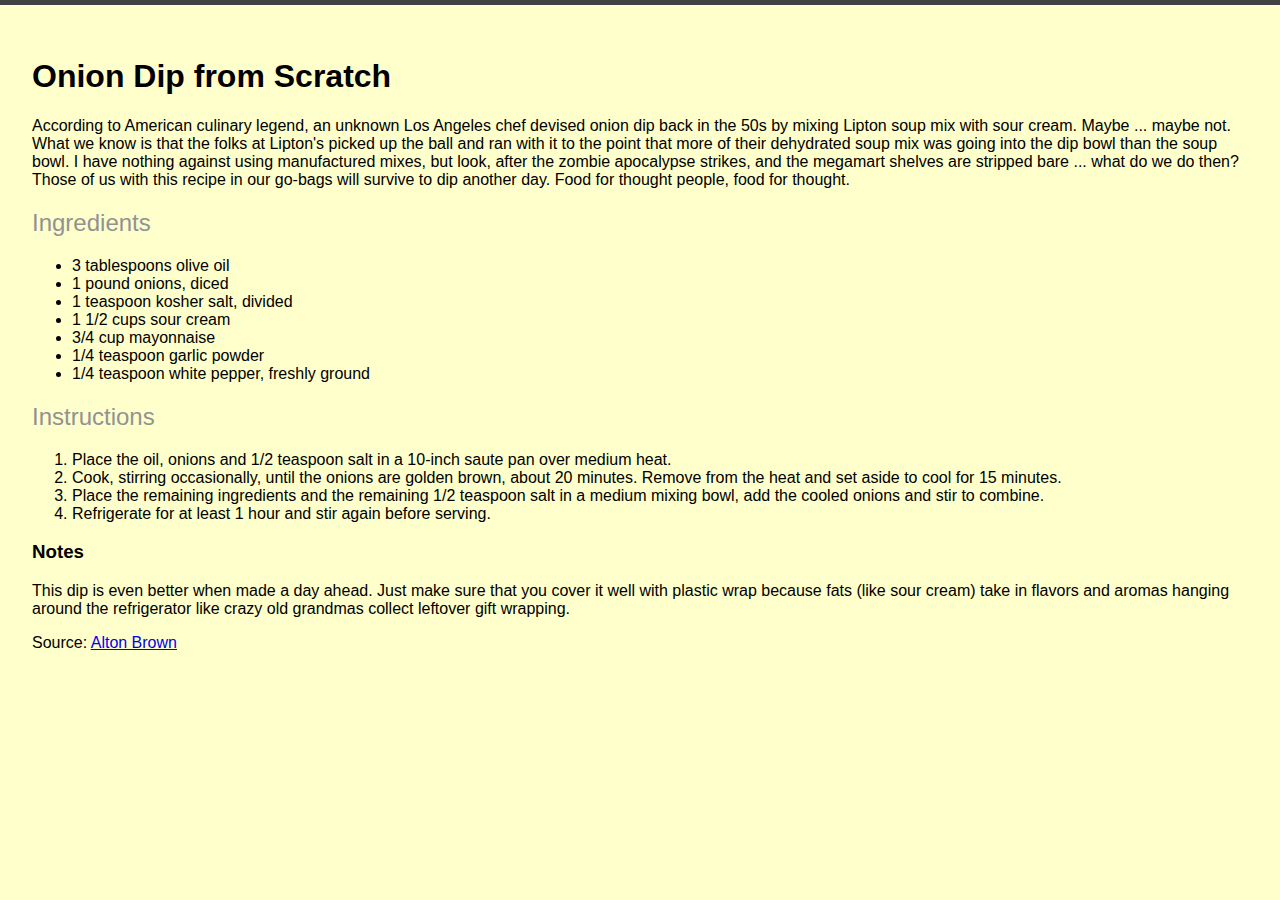
==== recipe_example/gistfile1.html @ 3ce9c0e3 "Recipe Example" ====
<!DOCTYPE html>
<html>
<head>
  <meta charset="utf-8">
  <title>Onion Dip from Scratch</title>
  <link rel="stylesheet" href = "style.css" media="screen">
</head>
<body>
<article>
  <h1>Onion Dip from Scratch</h1>

  <p>According to American culinary legend, an unknown Los Angeles chef devised onion dip back in the 50s by mixing Lipton soup mix with sour cream. Maybe ... maybe not. What we know is that the folks at Lipton's picked up the ball and ran with it to the point that more of their dehydrated soup mix was going into the dip bowl than the soup bowl. I have nothing against using manufactured mixes, but look, after the zombie apocalypse strikes, and the megamart shelves are stripped bare ... what do we do then? Those of us with this recipe in our go-bags will survive to dip another day. Food for thought people, food for thought. </p>

  <h2>Ingredients</h2>

  <ul>
    <li>3 tablespoons olive oil</li>
    <li>1 pound onions, diced</li>
    <li>1 teaspoon kosher salt, divided</li>
    <li>1 1/2 cups sour cream</li>
    <li>3/4 cup mayonnaise</li>
    <li>1/4 teaspoon garlic powder</li>
    <li>1/4 teaspoon white pepper, freshly ground</li>
  </ul>

  <h2>Instructions</h2>

  <ol>
    <li>Place the oil, onions and 1/2 teaspoon salt in a 10-inch saute pan over medium heat.</li>
    <li>Cook, stirring occasionally, until the onions are golden brown, about 20 minutes. Remove from the heat and set aside to cool for 15 minutes.</li>
    <li>Place the remaining ingredients and the remaining 1/2 teaspoon salt in a medium mixing bowl, add the cooled onions and stir to combine.</li>
    <li>Refrigerate for at least 1 hour and stir again before serving.</li>
  </ol>
  <h3>Notes</h3>

  <p>This dip is even better when made a day ahead. Just make sure that you cover it well with plastic wrap because fats (like sour cream) take in flavors and aromas hanging around the refrigerator like crazy old grandmas collect leftover gift wrapping.</p>

  <p>Source: <a href = "http://altonbrown.com/onion-dip-recipe-from-scratch/">Alton Brown</a></p>
</article>
</body>
</html>
---- recipe_example/style.css ----
body {
  font-family: "Helvetica";
  margin: auto;
  background: #FFFFCC;
}

article {
  background: #FFFFCC;
  border-top: 5px solid #424242;
  padding: 2em; 
}

h1 {
  font-weight: bold;
  color: #
}

h2 {
  color: #929292;
  font-weight: normal;
}

p {

}

a {

}
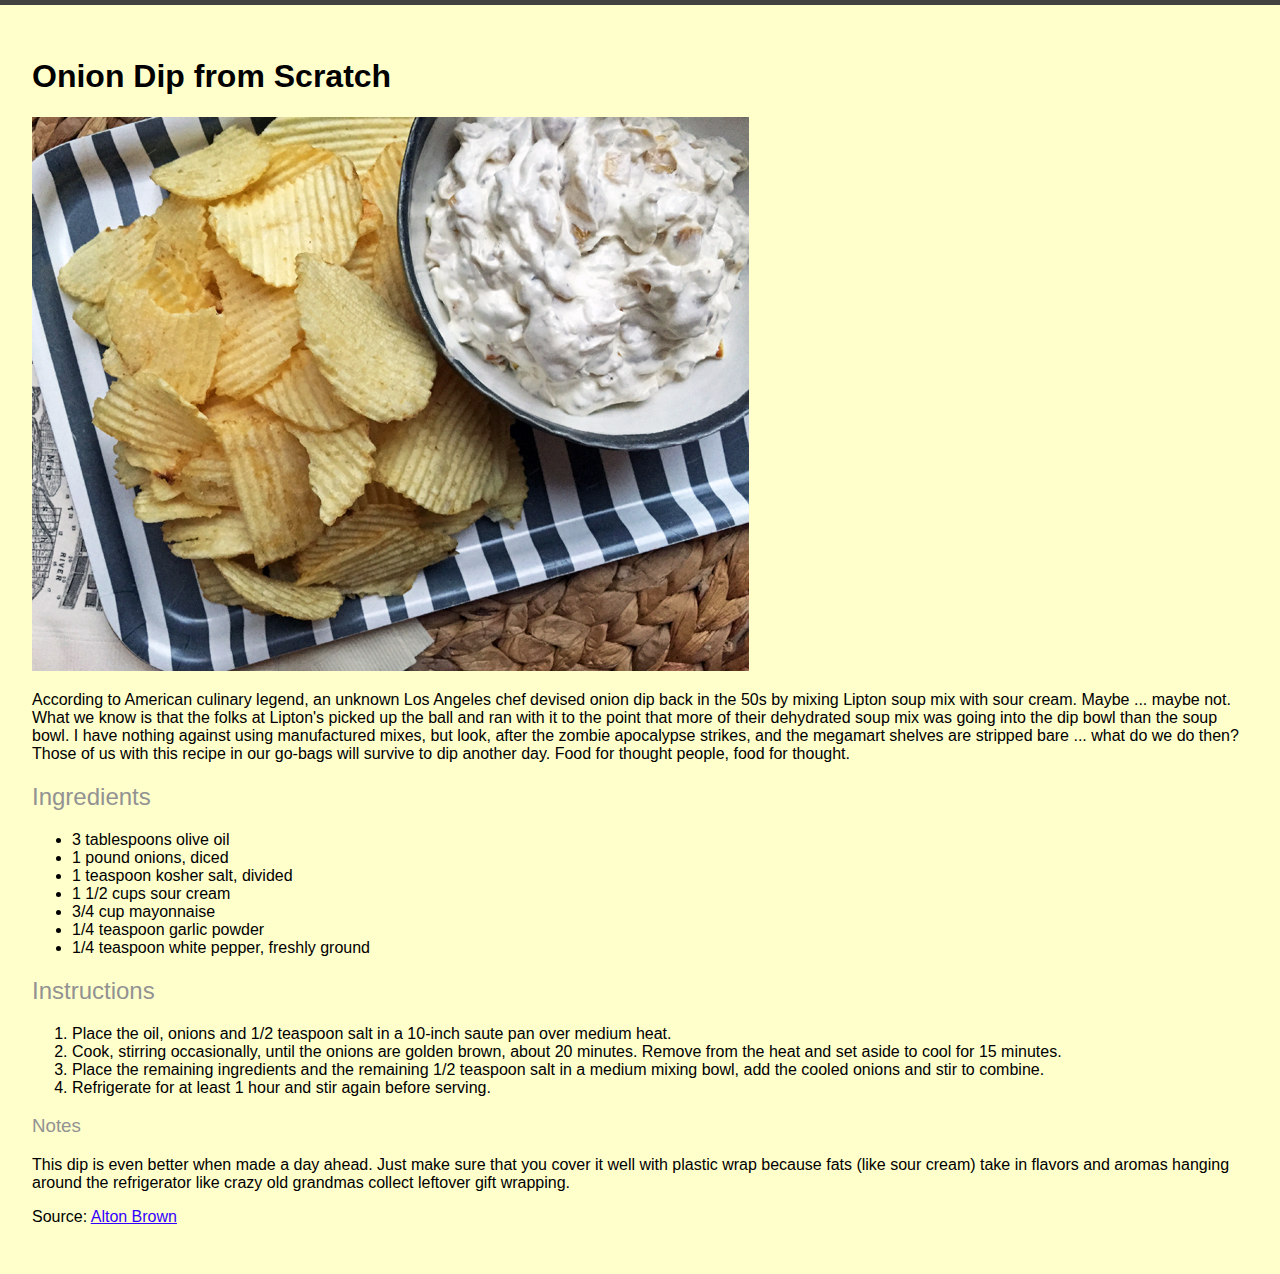
==== commit 922b06bf: "recipe update" ====
--- a/recipe_example/gistfile1.html
+++ b/recipe_example/gistfile1.html
@@ -9,6 +9,7 @@
 <article>
   <h1>Onion Dip from Scratch</h1>
 
+  <img src = "alton-brown-onion-dip.jpg" alt= "Onion Dip Image">
   <p>According to American culinary legend, an unknown Los Angeles chef devised onion dip back in the 50s by mixing Lipton soup mix with sour cream. Maybe ... maybe not. What we know is that the folks at Lipton's picked up the ball and ran with it to the point that more of their dehydrated soup mix was going into the dip bowl than the soup bowl. I have nothing against using manufactured mixes, but look, after the zombie apocalypse strikes, and the megamart shelves are stripped bare ... what do we do then? Those of us with this recipe in our go-bags will survive to dip another day. Food for thought people, food for thought. </p>
 
   <h2>Ingredients</h2>
--- a/recipe_example/style.css
+++ b/recipe_example/style.css
@@ -7,12 +7,12 @@
 article {
   background: #FFFFCC;
   border-top: 5px solid #424242;
-  padding: 2em; 
+  padding: 2em;
 }
 
 h1 {
   font-weight: bold;
-  color: #
+  font-size: xx-large;
 }
 
 h2 {
@@ -20,10 +20,15 @@
   font-weight: normal;
 }
 
-p {
-
+h3 {
+  color: #929292;
+  font-weight: lighter;
 }
 
 a {
+  color: #3300FF;
+}
 
+a:visited {
+  color: #3399FF;
 }
